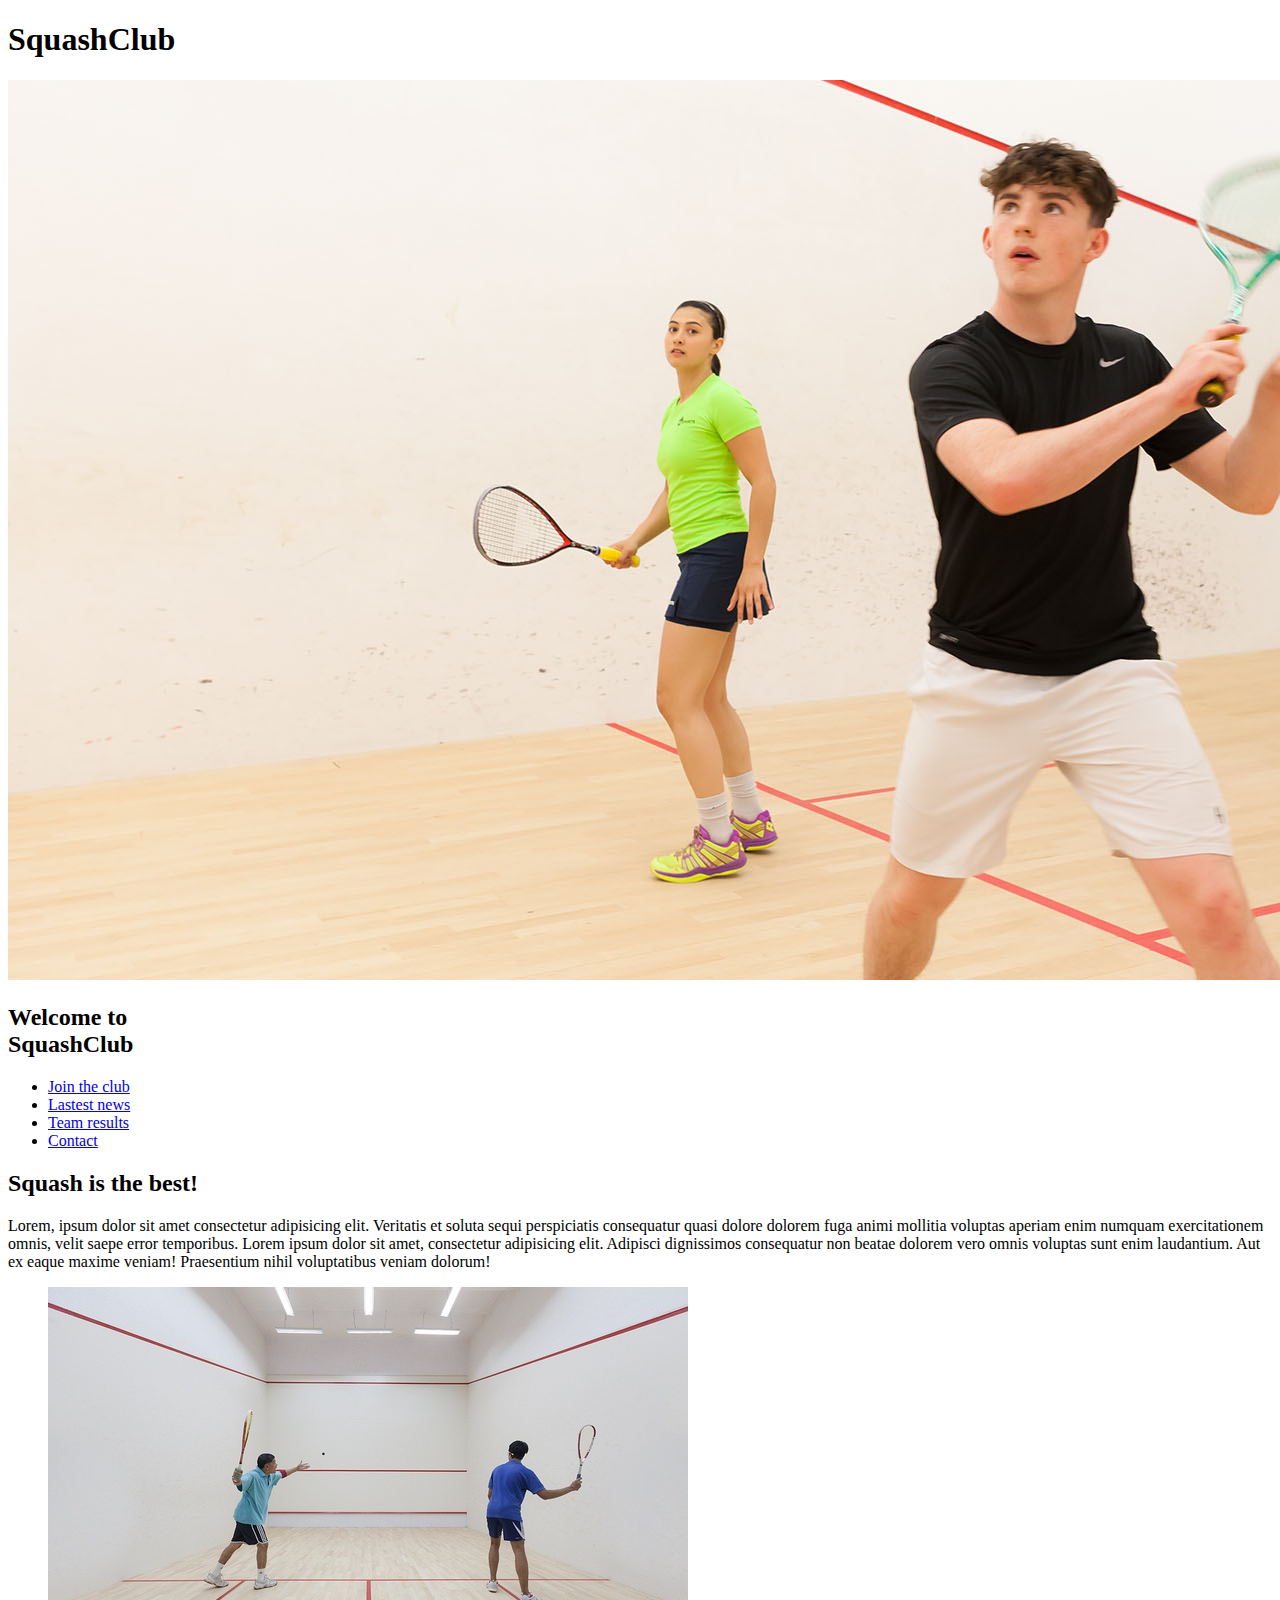
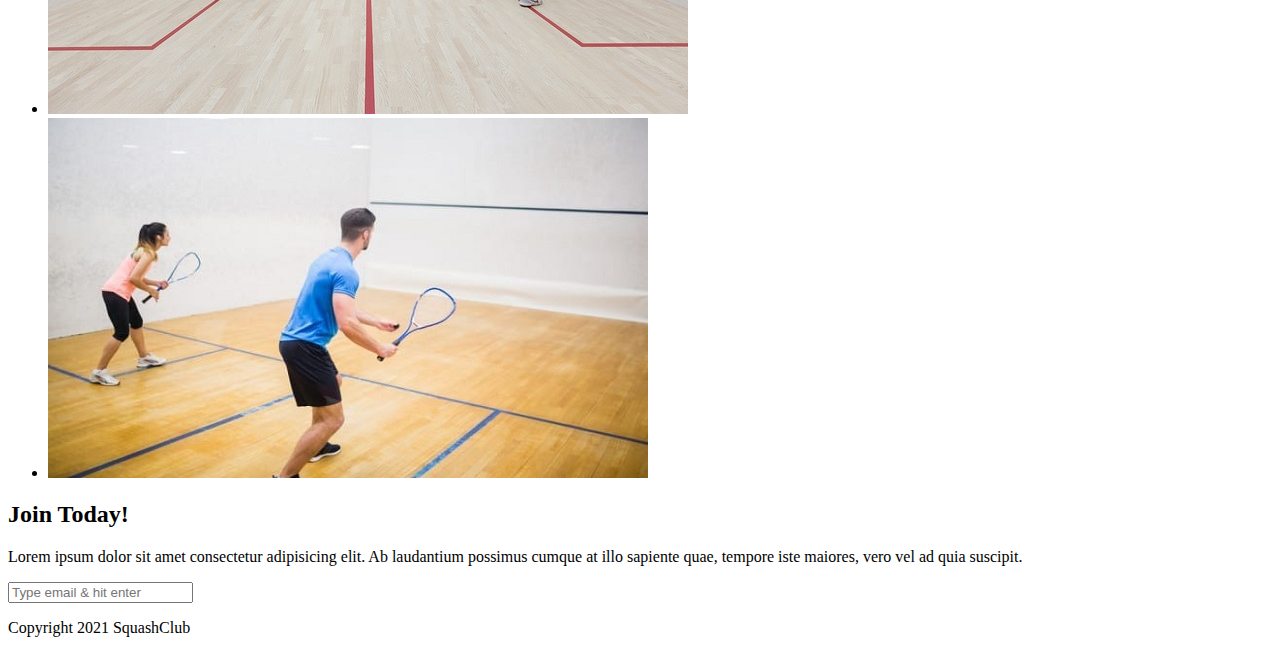
==== src/chap6/index.html @ d4c2d6df "chapter 6" ====
<!DOCTYPE html>
<html>
  <head>
    <link rel="stylesheet" href="styles.css">
    <title>SquashClub</title>
  </head>
  <body>

    <header>
       <h1>SquashClub</h1>
    </header>

    <section class="banner">
      <img src="../../assets/squash-banner.png" alt="squash club banner">
      <div>
        <h2>Welcome to <br><span>SquashClub</span></h2>
      </div>
    </section>

    <nav class="main-nav">
      <ul>
        <li><a href="/join.html" class="join">Join the club</a></li>
        <li><a href="/news.html">Lastest news</a></li>
        <li><a href="/results.html">Team results</a></li>
        <li><a href="/contact.html">Contact</a></li>
      </ul>
    </nav>
    
    <main>
      <article>
        <h2>Squash is the best!</h2>
        <p>Lorem, ipsum dolor sit amet consectetur adipisicing elit. Veritatis et soluta sequi perspiciatis consequatur quasi dolore dolorem fuga animi mollitia voluptas aperiam enim numquam exercitationem omnis, velit saepe error temporibus. Lorem ipsum dolor sit amet, consectetur adipisicing elit. Adipisci dignissimos consequatur non beatae dolorem vero omnis voluptas sunt enim laudantium. Aut ex eaque maxime veniam! Praesentium nihil voluptatibus veniam dolorum!</p>
        <ul class="images">
          <li><img src="../../assets/thumb-1.jpg" alt="image 1"></li>
          <li><img src="../../assets/thumb-2.jpg" alt="image 2"></li>
        </ul>
      </article>
    </main>

    <section class="join">
      <h2>Join Today!</h2>
      <p>Lorem ipsum dolor sit amet consectetur adipisicing elit. Ab laudantium possimus cumque at illo sapiente quae, tempore iste maiores, vero vel ad quia suscipit.</p>
      <form>
        <input type="email" name="email" placeholder="Type email & hit enter" required>
      </form>
    </section>

    <footer>
      <p class="copyright">Copyright 2021 SquashClub</p>
    </footer>

  </body>
</html>
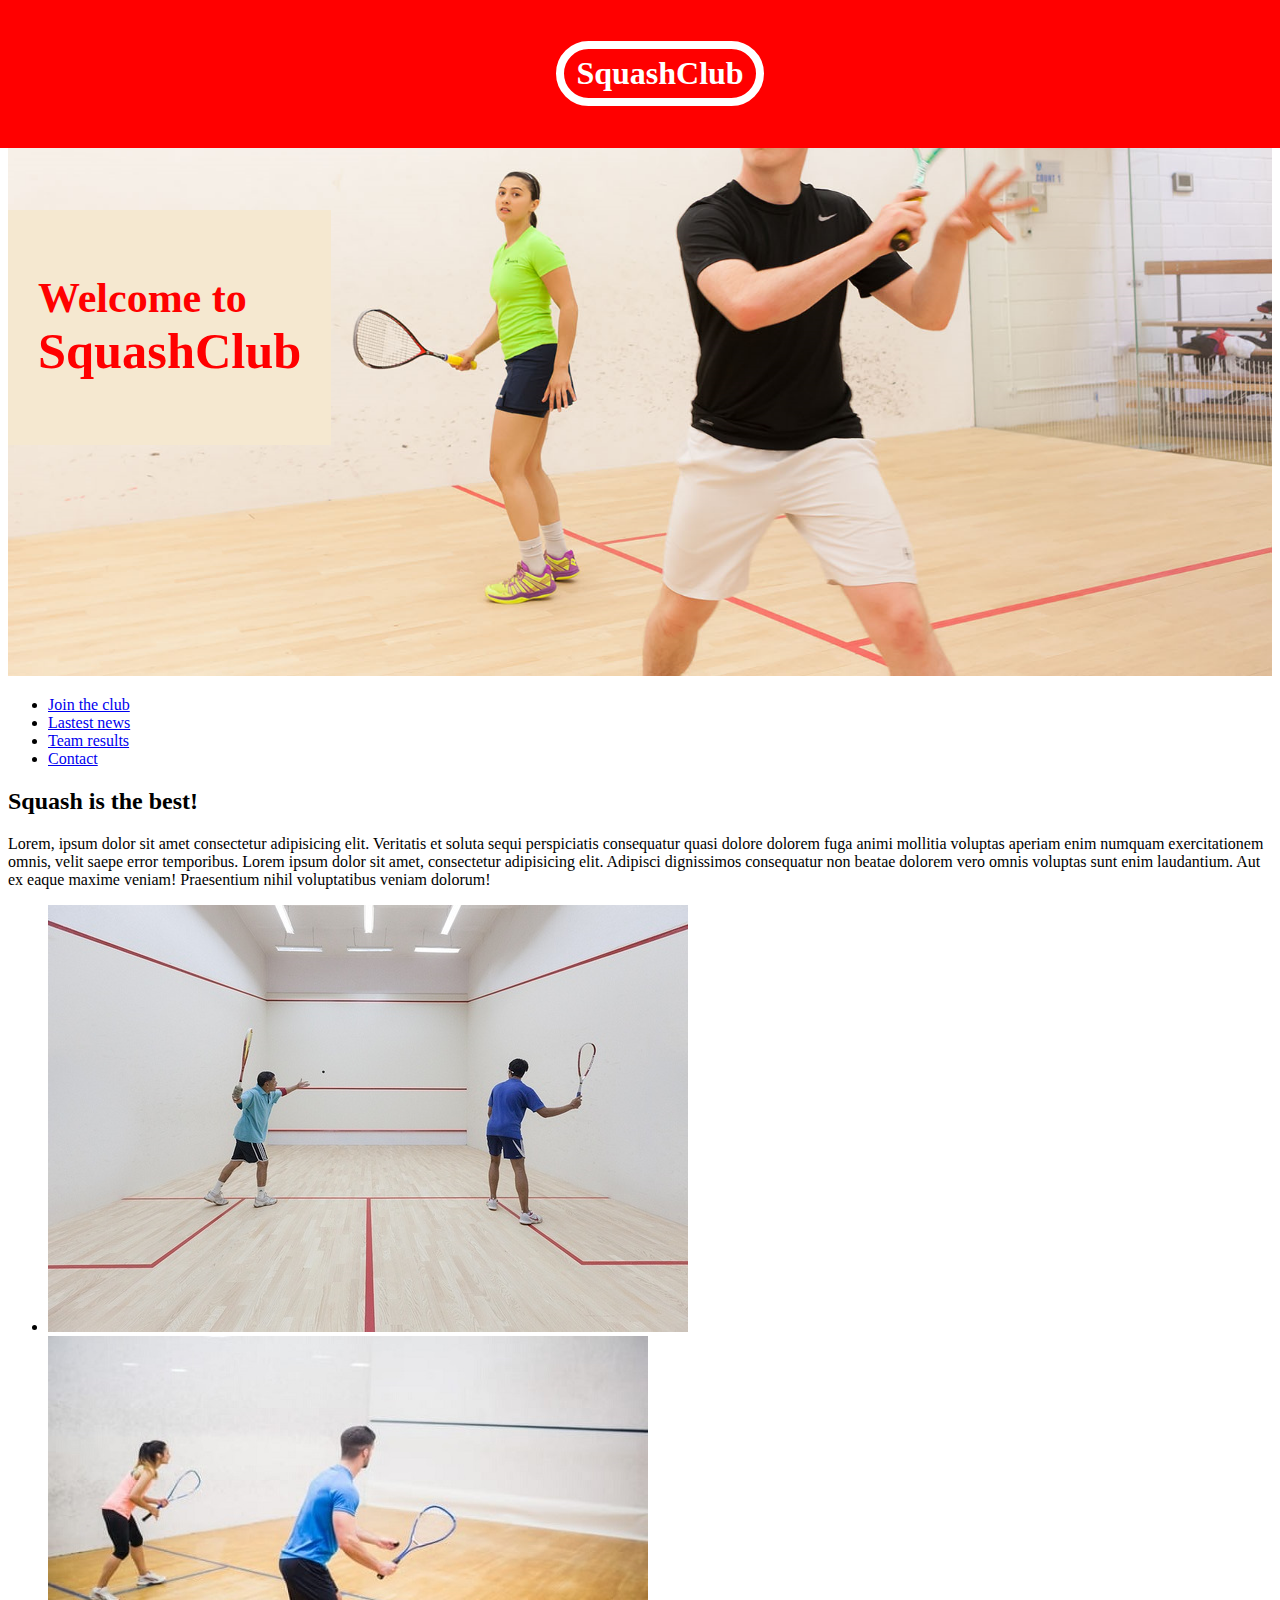
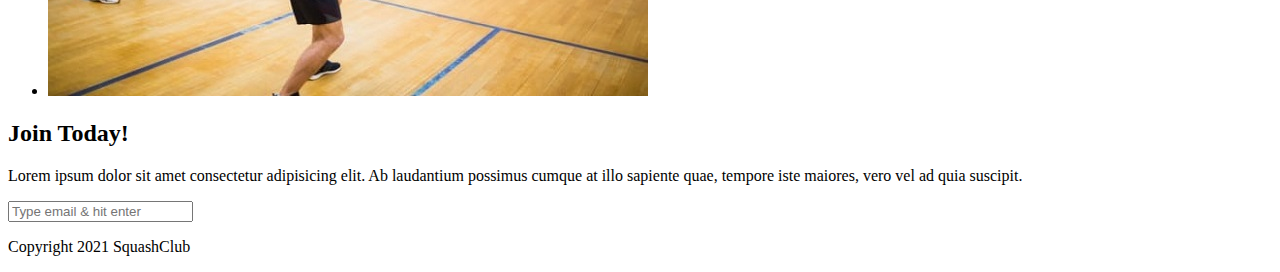
==== commit 51206cf1: "chapter 8 pt1" ====
--- a/src/chap6/index.html
+++ b/src/chap6/index.html
@@ -12,7 +12,7 @@
 
     <section class="banner">
       <img src="../../assets/squash-banner.png" alt="squash club banner">
-      <div>
+      <div class="welcome">
         <h2>Welcome to <br><span>SquashClub</span></h2>
       </div>
     </section>
--- a/src/chap6/styles.css
+++ b/src/chap6/styles.css
@@ -0,0 +1,43 @@
+.banner {
+   position: relative;
+}
+
+.banner img{
+  max-width: 100%;
+}
+
+.banner .welcome {
+  position: absolute;
+  left: 0px;
+  top: 30%;
+  background-color: rgb(245, 232, 208);
+  color: red;
+  padding: 30px;
+}
+
+.banner h2 {
+  font-size: 42px;
+}
+
+.banner h2 span {
+  font-size: 1.2em;
+}
+
+header {
+  background-color: red;
+  padding: 20px;
+  text-align: center;
+  position: fixed;
+  width: 100%;
+  z-index: 1;
+  top: 0;
+  left: 0;
+}
+
+header h1 {
+  color: white;
+  border: 8px solid white;
+  padding: 6px 12px;
+  display: inline-block;
+  border-radius: 36px;
+}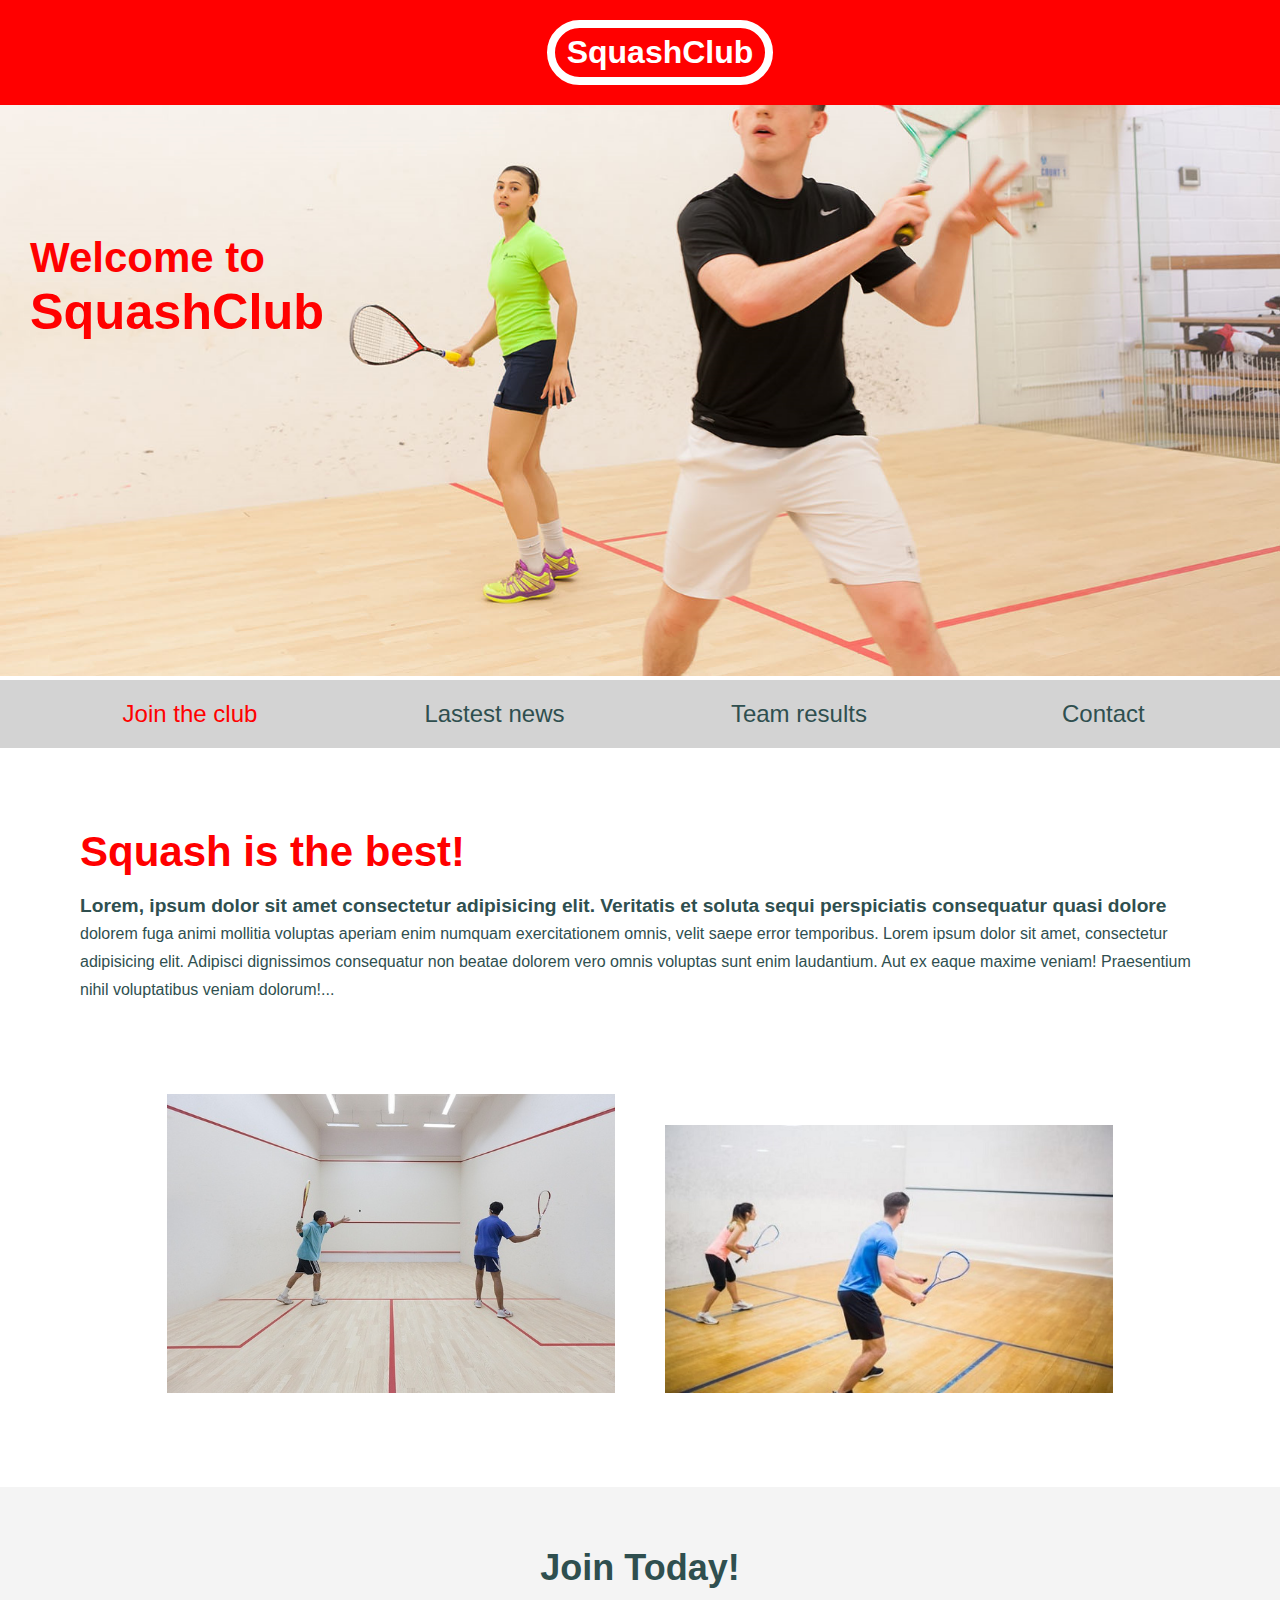
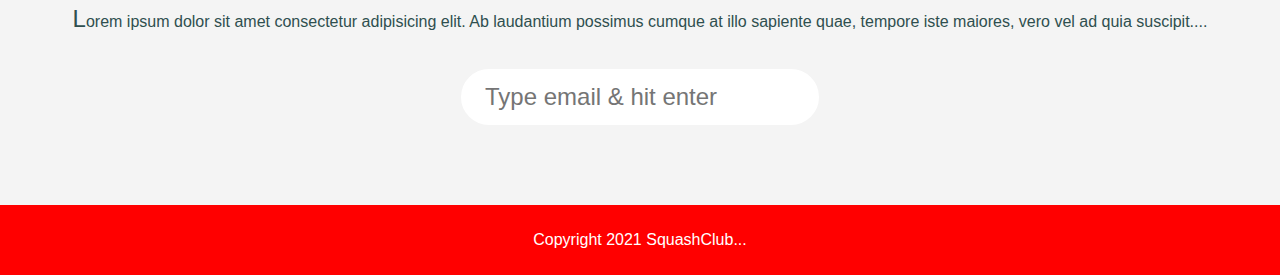
==== commit f0c32d30: "chapter 10" ====
--- a/src/chap6/index.html
+++ b/src/chap6/index.html
@@ -1,6 +1,7 @@
 <!DOCTYPE html>
 <html>
   <head>
+    <meta name="viewport" content="width=device-width, inital-scale=1.0">
     <link rel="stylesheet" href="styles.css">
     <title>SquashClub</title>
   </head>
--- a/src/chap6/styles.css
+++ b/src/chap6/styles.css
@@ -1,3 +1,9 @@
+body, ul, li, h1, h2, a {
+  margin: 0;
+  padding: 0;
+  font-family: arial;
+}
+
 .banner {
    position: relative;
 }
@@ -10,7 +16,6 @@
   position: absolute;
   left: 0px;
   top: 30%;
-  background-color: rgb(245, 232, 208);
   color: red;
   padding: 30px;
 }
@@ -40,4 +45,203 @@
   padding: 6px 12px;
   display: inline-block;
   border-radius: 36px;
+}
+
+nav {
+  background-color: lightgrey;
+  padding: 20px;
+  position: sticky;
+  top: 105px;
+}
+
+nav ul {
+  white-space: nowrap;
+  max-width: 1200px;
+  margin: 0 auto;
+}
+nav li {
+  width: 25%;
+  display: inline-block;
+  font-size: 24px;
+  text-align: center;
+}
+
+nav li a{
+  text-decoration: none;
+  color: darkslategray;
+}
+
+nav li a.join {
+  color: red;
+}
+
+main {
+  max-width: 100%;
+  width: 1200px;
+  margin: 80px auto;
+  padding: 0 40px;
+  box-sizing: border-box;
+}
+
+article h2 {
+  color: red;
+  font-size: 42px;
+}
+
+article p {
+  line-height: 1.75em;
+  color: darkslategray
+}
+
+.images {
+  text-align: center;
+  margin: 80px auto;
+  white-space: nowrap;
+}
+
+.images li {
+  display: inline-block;
+  width: 40%;
+  margin: 10px 2%;
+}
+
+.images li img {
+  max-width: 100%;
+}
+
+section.join {
+  background-color: #f4f4f4;
+  text-align: center;
+  padding: 60px 20px;
+  color: darkslategray;
+}
+
+section.join h2 {
+  font-size: 36px;
+}
+
+form input{
+  margin: 20px 0;
+  padding: 10px 20px;
+  font-size: 24px;
+  border-radius: 28px;
+  border: 4px solid white;
+}
+
+footer {
+  background-color: red;
+  color: white;
+  padding: 10px;
+  text-align: center;
+}
+
+/* pesudo classes */
+
+nav li a:hover {
+  text-decoration: underline;
+}
+
+.images li:hover {
+  position:relative;
+  top: -4px;
+}
+
+form input:focus {
+  border: 4px dashed darkslategray;
+  outline: none;
+}
+
+form input:valid {
+  border: 4px solid green;
+}
+
+/* pesudo-element */
+
+article p::first-line {
+  font-weight: bold;
+  font-size: 1.2em;
+}
+
+section.join p::first-letter {
+  font-size: 1.5em;
+}
+
+p::selection {
+  background-color: red;
+  color:white
+}
+
+p::after {
+  content: '...';
+}
+
+/* responsive styles */
+
+@media screen and (max-width: 1200px) {
+
+  .banner .welcome h2{
+    font-size: 30px;
+  }
+
+  nav li {
+    font-size: 20px;
+  }
+
+}
+
+@media screen and (max-width: 900px) {
+  .banner .welcome h2 {
+    font-size: 25px;
+  }
+}
+
+@media screen and (max-width: 750px) {
+  .banner .welcome {
+    position: relative;
+    text-align: center;
+    background-color: red;
+    color: white;
+    padding: 15px;
+  }
+
+  .banner .welcome br {
+    display: none;
+  }
+
+  .banner .welcome h2 {
+    font-size: 20px;
+  }
+
+  .banner .welcome span {
+    font-size: 1em;
+  }
+
+  .images li {
+    width: 100%;
+    display: block;
+    margin: 20px auto;
+  }
+  
+  .images {
+    margin: 40px auto;
+  }
+}
+
+@media screen and (max-width: 550px) {
+  nav li {
+    font-size: 20px;
+    position:relative;
+    display: block;
+    margin: 10px;
+    text-align: left;
+  }
+
+  nav {
+    padding: 10px 10px;
+    top: 0px;
+  }
+
+  header {
+    position: relative;
+  }
 }